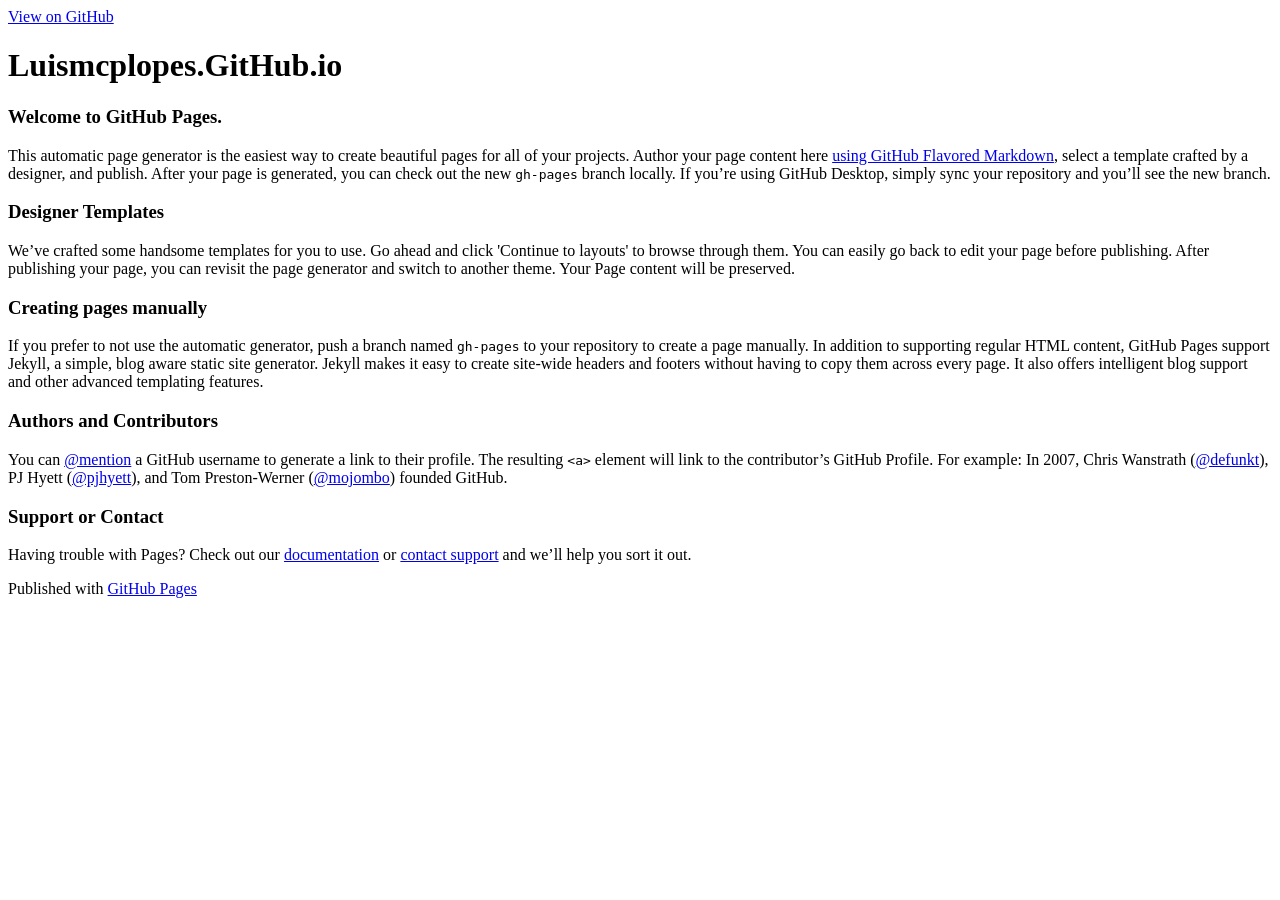
==== index2.html @ cfc8f1c7 "Edge teste go" ====
<!DOCTYPE html>
<html>

  <head>
    <meta charset='utf-8'>
    <meta http-equiv="X-UA-Compatible" content="chrome=1">
    <meta name="description" content="Luismcplopes.GitHub.io : ">

    <link rel="stylesheet" type="text/css" media="screen" href="stylesheets/stylesheet.css">

    <title>Luismcplopes.GitHub.io</title>
  </head>

  <body>

    <!-- HEADER -->
    <div id="header_wrap" class="outer">
        <header class="inner">
          <a id="forkme_banner" href="https://github.com/Luismcplopes">View on GitHub</a>

          <h1 id="project_title">Luismcplopes.GitHub.io</h1>
          <h2 id="project_tagline"></h2>

        </header>
    </div>

    <!-- MAIN CONTENT -->
    <div id="main_content_wrap" class="outer">
      <section id="main_content" class="inner">
        <h3>
<a id="welcome-to-github-pages" class="anchor" href="#welcome-to-github-pages" aria-hidden="true"><span aria-hidden="true" class="octicon octicon-link"></span></a>Welcome to GitHub Pages.</h3>

<p>This automatic page generator is the easiest way to create beautiful pages for all of your projects. Author your page content here <a href="https://guides.github.com/features/mastering-markdown/">using GitHub Flavored Markdown</a>, select a template crafted by a designer, and publish. After your page is generated, you can check out the new <code>gh-pages</code> branch locally. If you’re using GitHub Desktop, simply sync your repository and you’ll see the new branch.</p>

<h3>
<a id="designer-templates" class="anchor" href="#designer-templates" aria-hidden="true"><span aria-hidden="true" class="octicon octicon-link"></span></a>Designer Templates</h3>

<p>We’ve crafted some handsome templates for you to use. Go ahead and click 'Continue to layouts' to browse through them. You can easily go back to edit your page before publishing. After publishing your page, you can revisit the page generator and switch to another theme. Your Page content will be preserved.</p>

<h3>
<a id="creating-pages-manually" class="anchor" href="#creating-pages-manually" aria-hidden="true"><span aria-hidden="true" class="octicon octicon-link"></span></a>Creating pages manually</h3>

<p>If you prefer to not use the automatic generator, push a branch named <code>gh-pages</code> to your repository to create a page manually. In addition to supporting regular HTML content, GitHub Pages support Jekyll, a simple, blog aware static site generator. Jekyll makes it easy to create site-wide headers and footers without having to copy them across every page. It also offers intelligent blog support and other advanced templating features.</p>

<h3>
<a id="authors-and-contributors" class="anchor" href="#authors-and-contributors" aria-hidden="true"><span aria-hidden="true" class="octicon octicon-link"></span></a>Authors and Contributors</h3>

<p>You can <a href="https://help.github.com/articles/basic-writing-and-formatting-syntax/#mentioning-users-and-teams" class="user-mention">@mention</a> a GitHub username to generate a link to their profile. The resulting <code>&lt;a&gt;</code> element will link to the contributor’s GitHub Profile. For example: In 2007, Chris Wanstrath (<a href="https://github.com/defunkt" class="user-mention">@defunkt</a>), PJ Hyett (<a href="https://github.com/pjhyett" class="user-mention">@pjhyett</a>), and Tom Preston-Werner (<a href="https://github.com/mojombo" class="user-mention">@mojombo</a>) founded GitHub.</p>

<h3>
<a id="support-or-contact" class="anchor" href="#support-or-contact" aria-hidden="true"><span aria-hidden="true" class="octicon octicon-link"></span></a>Support or Contact</h3>

<p>Having trouble with Pages? Check out our <a href="https://help.github.com/pages">documentation</a> or <a href="https://github.com/contact">contact support</a> and we’ll help you sort it out.</p>
      </section>
    </div>

    <!-- FOOTER  -->
    <div id="footer_wrap" class="outer">
      <footer class="inner">
        <p>Published with <a href="https://pages.github.com">GitHub Pages</a></p>
      </footer>
    </div>

    

  </body>
</html>
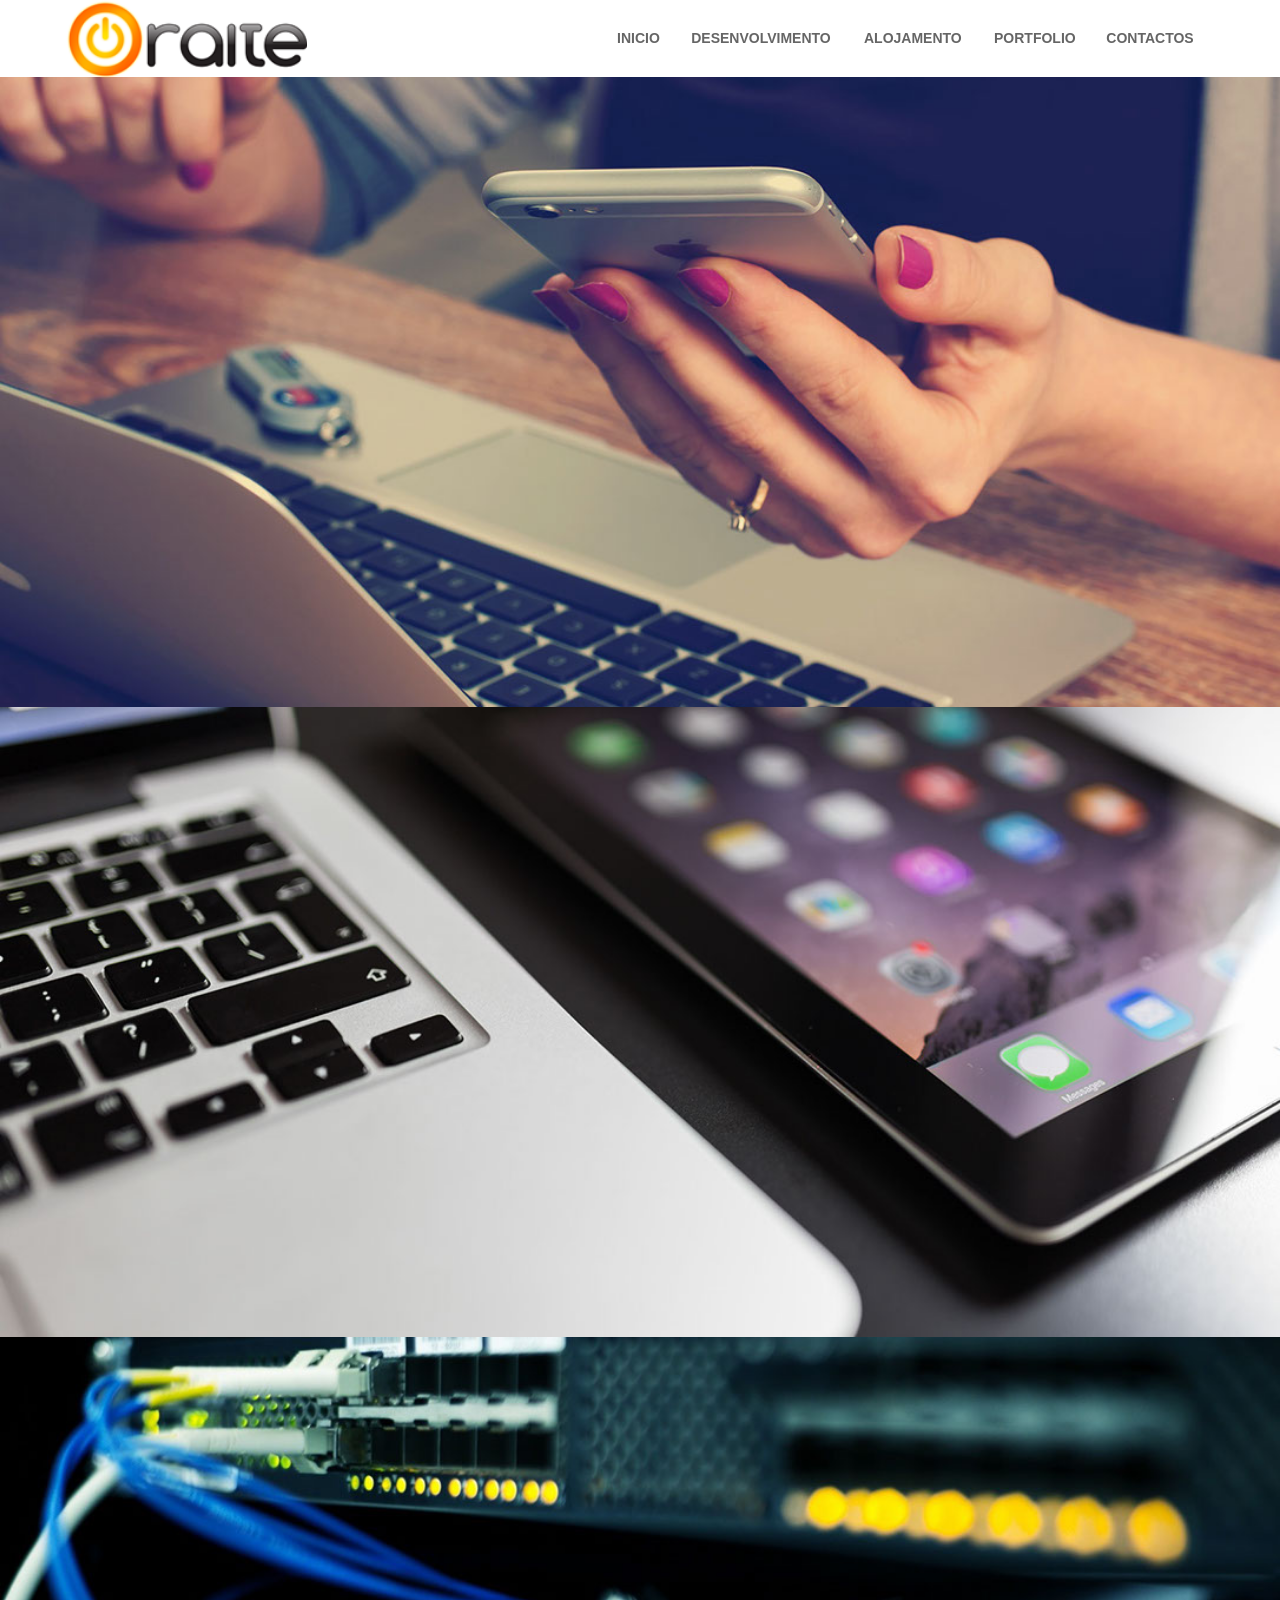
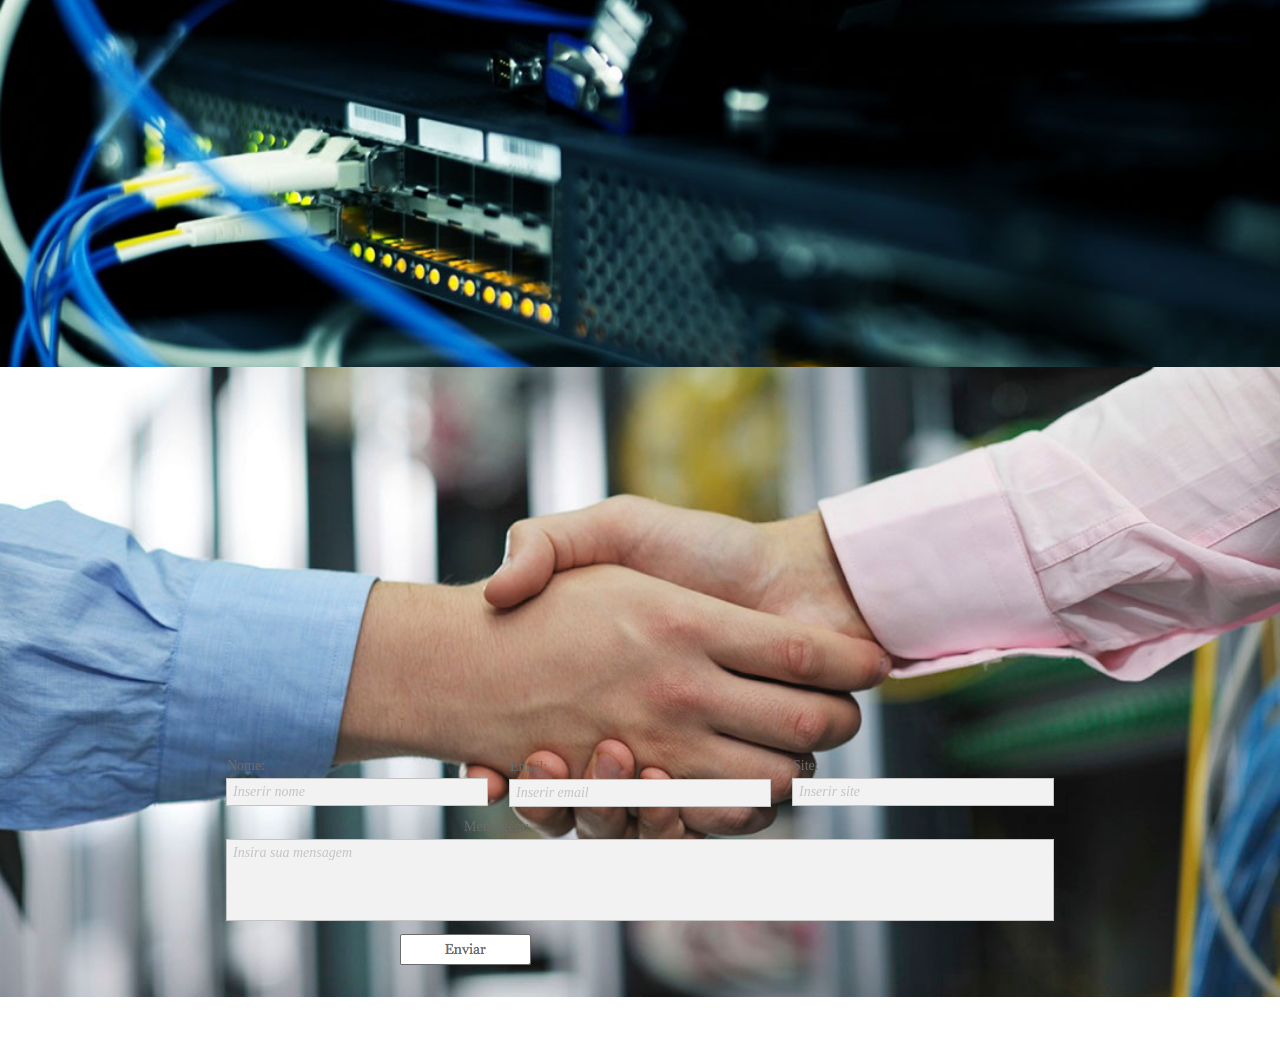
==== commit f132a190: "oraite oraite" ====
--- a/index2.html
+++ b/index2.html
@@ -1,67 +1,142 @@
 <!DOCTYPE html>
-<html>
+<html class="nojs html" lang="pt-PT">
+ <head>
 
-  <head>
-    <meta charset='utf-8'>
-    <meta http-equiv="X-UA-Compatible" content="chrome=1">
-    <meta name="description" content="Luismcplopes.GitHub.io : ">
+  <script type="text/javascript">
+   if(typeof Muse == "undefined") window.Muse = {}; window.Muse.assets = {"required":["jquery-1.8.3.min.js", "museutils.js", "jquery.musemenu.js", "jquery.musepolyfill.bgsize.js", "webpro.js", "jquery.watch.js", "index.css"], "outOfDate":[]};
+</script>
+  
+  <meta http-equiv="Content-type" content="text/html;charset=UTF-8"/>
+  <meta name="generator" content="2015.1.1.343"/>
+  <title>Início</title>
+  <meta name="viewport" content="width=device-width, initial-scale=1.0"/>
+  <!-- CSS -->
+  <link rel="stylesheet" type="text/css" href="css/site_global.css?131700929"/>
+  <link rel="stylesheet" type="text/css" href="css/master_a-mestre.css?201532891"/>
+  <link rel="stylesheet" type="text/css" href="css/index.css?245428210" id="pagesheet"/>
+  <!-- Other scripts -->
+  <script type="text/javascript">
+   document.documentElement.className = document.documentElement.className.replace(/\bnojs\b/g, 'js');
+</script>
+  <!-- JS includes -->
+  <!--[if lt IE 9]>
+  <script src="scripts/html5shiv.js?4241844378" type="text/javascript"></script>
+  <![endif]-->
+   </head>
+ <body>
 
-    <link rel="stylesheet" type="text/css" media="screen" href="stylesheets/stylesheet.css">
-
-    <title>Luismcplopes.GitHub.io</title>
-  </head>
-
-  <body>
-
-    <!-- HEADER -->
-    <div id="header_wrap" class="outer">
-        <header class="inner">
-          <a id="forkme_banner" href="https://github.com/Luismcplopes">View on GitHub</a>
-
-          <h1 id="project_title">Luismcplopes.GitHub.io</h1>
-          <h2 id="project_tagline"></h2>
-
-        </header>
+  <div class="clearfix borderbox" id="page"><!-- column -->
+   <div class="position_content" id="page_position_content">
+    <div class="clearfix colelem" id="pu263"><!-- group -->
+     <div class="browser_width" id="u263-bw">
+      <div id="u263"><!-- simple frame --></div>
+     </div>
+     <div class="clip_frame" id="u752"><!-- image -->
+      <img class="block" id="u752_img" src="images/oraite-laranja.png" alt="" data-image-width="206" data-image-height="70"/>
+     </div>
     </div>
-
-    <!-- MAIN CONTENT -->
-    <div id="main_content_wrap" class="outer">
-      <section id="main_content" class="inner">
-        <h3>
-<a id="welcome-to-github-pages" class="anchor" href="#welcome-to-github-pages" aria-hidden="true"><span aria-hidden="true" class="octicon octicon-link"></span></a>Welcome to GitHub Pages.</h3>
-
-<p>This automatic page generator is the easiest way to create beautiful pages for all of your projects. Author your page content here <a href="https://guides.github.com/features/mastering-markdown/">using GitHub Flavored Markdown</a>, select a template crafted by a designer, and publish. After your page is generated, you can check out the new <code>gh-pages</code> branch locally. If you’re using GitHub Desktop, simply sync your repository and you’ll see the new branch.</p>
-
-<h3>
-<a id="designer-templates" class="anchor" href="#designer-templates" aria-hidden="true"><span aria-hidden="true" class="octicon octicon-link"></span></a>Designer Templates</h3>
-
-<p>We’ve crafted some handsome templates for you to use. Go ahead and click 'Continue to layouts' to browse through them. You can easily go back to edit your page before publishing. After publishing your page, you can revisit the page generator and switch to another theme. Your Page content will be preserved.</p>
-
-<h3>
-<a id="creating-pages-manually" class="anchor" href="#creating-pages-manually" aria-hidden="true"><span aria-hidden="true" class="octicon octicon-link"></span></a>Creating pages manually</h3>
-
-<p>If you prefer to not use the automatic generator, push a branch named <code>gh-pages</code> to your repository to create a page manually. In addition to supporting regular HTML content, GitHub Pages support Jekyll, a simple, blog aware static site generator. Jekyll makes it easy to create site-wide headers and footers without having to copy them across every page. It also offers intelligent blog support and other advanced templating features.</p>
-
-<h3>
-<a id="authors-and-contributors" class="anchor" href="#authors-and-contributors" aria-hidden="true"><span aria-hidden="true" class="octicon octicon-link"></span></a>Authors and Contributors</h3>
-
-<p>You can <a href="https://help.github.com/articles/basic-writing-and-formatting-syntax/#mentioning-users-and-teams" class="user-mention">@mention</a> a GitHub username to generate a link to their profile. The resulting <code>&lt;a&gt;</code> element will link to the contributor’s GitHub Profile. For example: In 2007, Chris Wanstrath (<a href="https://github.com/defunkt" class="user-mention">@defunkt</a>), PJ Hyett (<a href="https://github.com/pjhyett" class="user-mention">@pjhyett</a>), and Tom Preston-Werner (<a href="https://github.com/mojombo" class="user-mention">@mojombo</a>) founded GitHub.</p>
-
-<h3>
-<a id="support-or-contact" class="anchor" href="#support-or-contact" aria-hidden="true"><span aria-hidden="true" class="octicon octicon-link"></span></a>Support or Contact</h3>
-
-<p>Having trouble with Pages? Check out our <a href="https://help.github.com/pages">documentation</a> or <a href="https://github.com/contact">contact support</a> and we’ll help you sort it out.</p>
-      </section>
+    <a class="anchor_item colelem" id="inicio"></a>
+    <nav class="MenuBar clearfix pinned-colelem" id="menuu307"><!-- horizontal box -->
+     <div class="MenuItemContainer clearfix grpelem" id="u308"><!-- vertical box -->
+      <a class="nonblock nontext MenuItem MenuItemWithSubMenu anim_swing clearfix colelem" id="u309" href="index.html#inicio"><!-- horizontal box --><div class="MenuItemLabel NoWrap clearfix grpelem" id="u311-4"><!-- content --><p>Inicio</p></div></a>
+     </div>
+     <div class="MenuItemContainer clearfix grpelem" id="u416"><!-- vertical box -->
+      <a class="nonblock nontext MenuItem MenuItemWithSubMenu anim_swing clearfix colelem" id="u419" href="index.html#dev"><!-- horizontal box --><div class="MenuItemLabel NoWrap clearfix grpelem" id="u422-4"><!-- content --><p>Desenvolvimento</p></div></a>
+     </div>
+     <div class="MenuItemContainer clearfix grpelem" id="u395"><!-- vertical box -->
+      <a class="nonblock nontext MenuItem MenuItemWithSubMenu anim_swing clearfix colelem" id="u398" href="index.html#host"><!-- horizontal box --><div class="MenuItemLabel NoWrap clearfix grpelem" id="u401-4"><!-- content --><p>Alojamento</p></div></a>
+     </div>
+     <div class="MenuItemContainer clearfix grpelem" id="u374"><!-- vertical box -->
+      <div class="MenuItem MenuItemWithSubMenu clearfix colelem" id="u377"><!-- horizontal box -->
+       <div class="MenuItemLabel NoWrap clearfix grpelem" id="u380-4"><!-- content -->
+        <p>Portfolio</p>
+       </div>
+      </div>
+     </div>
+     <div class="MenuItemContainer clearfix grpelem" id="u353"><!-- vertical box -->
+      <a class="nonblock nontext MenuItem MenuItemWithSubMenu anim_swing clearfix colelem" id="u356" href="index.html#contact"><!-- horizontal box --><div class="MenuItemLabel NoWrap clearfix grpelem" id="u359-4"><!-- content --><p>Contactos</p></div></a>
+     </div>
+    </nav>
+    <div class="museBGSize colelem" id="u740"><!-- simple frame --></div>
+    <div class="browser_width" id="u266-bw">
+     <div class="pinned-colelem" id="u266"><!-- simple frame --></div>
     </div>
-
-    <!-- FOOTER  -->
-    <div id="footer_wrap" class="outer">
-      <footer class="inner">
-        <p>Published with <a href="https://pages.github.com">GitHub Pages</a></p>
-      </footer>
+    <div class="clearfix colelem" id="pu743"><!-- group -->
+     <div class="museBGSize grpelem" id="u743"><!-- simple frame --></div>
+     <a class="anchor_item grpelem" id="dev"></a>
     </div>
-
-    
-
-  </body>
+    <div class="clearfix colelem" id="pu746"><!-- group -->
+     <div class="museBGSize grpelem" id="u746"><!-- simple frame --></div>
+     <a class="anchor_item grpelem" id="host"></a>
+    </div>
+    <div class="clearfix colelem" id="pu749"><!-- group -->
+     <div class="museBGSize grpelem" id="u749"><!-- simple frame --></div>
+     <a class="anchor_item grpelem" id="contact"></a>
+     <form class="form-grp clearfix grpelem" id="widgetu1102" method="post" enctype="multipart/form-data" action="scripts/form-u1102.php"><!-- none box -->
+      <div class="fld-grp clearfix grpelem" id="widgetu1114" data-required="true"><!-- none box -->
+       <label class="fld-label actAsDiv clearfix grpelem" id="u1117-4" for="widgetu1114_input"><!-- content --><span class="actAsPara">Nome:</span></label>
+       <span class="fld-input NoWrap actAsDiv clearfix grpelem" id="u1115-4"><!-- content --><input class="wrapped-input" type="text" spellcheck="false" id="widgetu1114_input" name="custom_U1114" tabindex="1"/><label class="wrapped-input fld-prompt" id="widgetu1114_prompt" for="widgetu1114_input"><span class="actAsPara">Inserir nome</span></label></span>
+      </div>
+      <div class="fld-grp clearfix grpelem" id="widgetu1109" data-required="true" data-type="email"><!-- none box -->
+       <label class="fld-label actAsDiv clearfix grpelem" id="u1111-4" for="widgetu1109_input"><!-- content --><span class="actAsPara">Email:</span></label>
+       <span class="fld-input NoWrap actAsDiv clearfix grpelem" id="u1110-4"><!-- content --><input class="wrapped-input" type="email" spellcheck="false" id="widgetu1109_input" name="Email" tabindex="2"/><label class="wrapped-input fld-prompt" id="widgetu1109_prompt" for="widgetu1109_input"><span class="actAsPara">Inserir email</span></label></span>
+      </div>
+      <div class="clearfix grpelem" id="u1113-4"><!-- content -->
+       <p>Enviando formulário…</p>
+      </div>
+      <div class="clearfix grpelem" id="u1103-4"><!-- content -->
+       <p>O servidor encontrou um erro.</p>
+      </div>
+      <div class="clearfix grpelem" id="u1118-4"><!-- content -->
+       <p>Formulário recebido.</p>
+      </div>
+      <input class="submit-btn NoWrap grpelem" id="u1104-17" type="submit" value="" tabindex="5"/><!-- state-based BG images -->
+      <div class="fld-grp clearfix grpelem" id="widgetu1105" data-required="false"><!-- none box -->
+       <label class="fld-label actAsDiv clearfix grpelem" id="u1106-4" for="widgetu1105_input"><!-- content --><span class="actAsPara">Mensagem:</span></label>
+       <span class="fld-textarea actAsDiv clearfix grpelem" id="u1107-4"><!-- content --><textarea class="wrapped-input" id="widgetu1105_input" name="custom_U1105" tabindex="4"></textarea><label class="wrapped-input fld-prompt" id="widgetu1105_prompt" for="widgetu1105_input"><span class="actAsPara">Insira sua mensagem</span></label></span>
+      </div>
+      <div class="fld-grp clearfix grpelem" id="widgetu1154" data-required="true"><!-- none box -->
+       <label class="fld-label actAsDiv clearfix grpelem" id="u1157-4" for="widgetu1154_input"><!-- content --><span class="actAsPara">Site:</span></label>
+       <span class="fld-input NoWrap actAsDiv clearfix grpelem" id="u1156-4"><!-- content --><input class="wrapped-input" type="url" spellcheck="false" id="widgetu1154_input" name="custom_U1154" tabindex="3"/><label class="wrapped-input fld-prompt" id="widgetu1154_prompt" for="widgetu1154_input"><span class="actAsPara">Inserir site</span></label></span>
+      </div>
+     </form>
+    </div>
+    <div class="verticalspacer"></div>
+   </div>
+  </div>
+  <div class="preload_images">
+   <img class="preload" src="images/u1104-17-r.png" alt=""/>
+   <img class="preload" src="images/u1104-17-m.png" alt=""/>
+   <img class="preload" src="images/u1104-17-fs.png" alt=""/>
+  </div>
+  <!-- JS includes -->
+  <script type="text/javascript">
+   if (document.location.protocol != 'https:') document.write('\x3Cscript src="http://musecdn.businesscatalyst.com/scripts/4.0/jquery-1.8.3.min.js" type="text/javascript">\x3C/script>');
+</script>
+  <script type="text/javascript">
+   window.jQuery || document.write('\x3Cscript src="scripts/jquery-1.8.3.min.js" type="text/javascript">\x3C/script>');
+</script>
+  <script src="scripts/museutils.js?531812214" type="text/javascript"></script>
+  <script src="scripts/whatinput.js?84559013" type="text/javascript"></script>
+  <script src="scripts/jquery.musemenu.js?3902934130" type="text/javascript"></script>
+  <script src="scripts/jquery.musepolyfill.bgsize.js?120190942" type="text/javascript"></script>
+  <script src="scripts/webpro.js?4156477058" type="text/javascript"></script>
+  <script src="scripts/jquery.watch.js?3866665977" type="text/javascript"></script>
+  <!-- Other scripts -->
+  <script type="text/javascript">
+   $(document).ready(function() { try {
+(function(){var a={},b=function(a){if(a.match(/^rgb/))return a=a.replace(/\s+/g,"").match(/([\d\,]+)/gi)[0].split(","),(parseInt(a[0])<<16)+(parseInt(a[1])<<8)+parseInt(a[2]);if(a.match(/^\#/))return parseInt(a.substr(1),16);return 0};(function(){$('link[type="text/css"]').each(function(){var b=($(this).attr("href")||"").match(/\/?css\/([\w\-]+\.css)\?(\d+)/);b&&b[1]&&b[2]&&(a[b[1]]=b[2])})})();(function(){$("body").append('<div class="version" style="display:none; width:1px; height:1px;"></div>');
+for(var c=$(".version"),d=0;d<Muse.assets.required.length;){var f=Muse.assets.required[d],g=f.match(/([\w\-\.]+)\.(\w+)$/),k=g&&g[1]?g[1]:null,g=g&&g[2]?g[2]:null;switch(g.toLowerCase()){case "css":k=k.replace(/\W/gi,"_").replace(/^([^a-z])/gi,"_$1");c.addClass(k);var g=b(c.css("color")),h=b(c.css("background-color"));g!=0||h!=0?(Muse.assets.required.splice(d,1),"undefined"!=typeof a[f]&&(g!=a[f]>>>24||h!=(a[f]&16777215))&&Muse.assets.outOfDate.push(f)):d++;c.removeClass(k);break;case "js":k.match(/^jquery-[\d\.]+/gi)&&
+typeof $!="undefined"?Muse.assets.required.splice(d,1):d++;break;default:throw Error("Unsupported file type: "+g);}}c.remove();if(Muse.assets.outOfDate.length||Muse.assets.required.length)c="Alguns arquivos no servidor podem estar ausentes ou incorretos. Limpe o cache do navegador e tente novamente. Se o problema persistir, entre em contato com o autor do site.",(d=location&&location.search&&location.search.match&&location.search.match(/muse_debug/gi))&&Muse.assets.outOfDate.length&&(c+="\nOut of date: "+Muse.assets.outOfDate.join(",")),d&&Muse.assets.required.length&&(c+="\nMissing: "+Muse.assets.required.join(",")),alert(c)})()})();+/* body */
+Muse.Utils.transformMarkupToFixBrowserProblemsPreInit();/* body */
+Muse.Utils.prepHyperlinks(true);/* body */
+Muse.Utils.fullPage('#page');/* 100% height page */
+Muse.Utils.initWidget('.MenuBar', ['#bp_infinity'], function(elem) { return $(elem).museMenu(); });/* unifiedNavBar */
+Muse.Utils.initWidget('#widgetu1102', ['#bp_infinity'], function(elem) { return new WebPro.Widget.Form(elem, {validationEvent:'submit',errorStateSensitivity:'high',fieldWrapperClass:'fld-grp',formSubmittedClass:'frm-sub-st',formErrorClass:'frm-subm-err-st',formDeliveredClass:'frm-subm-ok-st',notEmptyClass:'non-empty-st',focusClass:'focus-st',invalidClass:'fld-err-st',requiredClass:'fld-err-st',ajaxSubmit:true}); });/* #widgetu1102 */
+Muse.Utils.showWidgetsWhenReady();/* body */
+Muse.Utils.transformMarkupToFixBrowserProblems();/* body */
+} catch(e) { if (e && 'function' == typeof e.notify) e.notify(); else Muse.Assert.fail('Error calling selector function:' + e); }});
+</script>
+   </body>
 </html>
--- a/css/site_global.css
+++ b/css/site_global.css
@@ -0,0 +1,530 @@
+html
+{
+	min-height: 100%;
+	min-width: 100%;
+	-ms-text-size-adjust: none;
+}
+
+body,div,dl,dt,dd,ul,ol,li,nav,h1,h2,h3,h4,h5,h6,pre,code,form,fieldset,legend,input,button,textarea,p,blockquote,th,td,a
+{
+	margin: 0px;
+	padding: 0px;
+	border-width: 0px;
+	border-style: solid;
+	border-color: transparent;
+	-webkit-transform-origin: left top;
+	-ms-transform-origin: left top;
+	-o-transform-origin: left top;
+	transform-origin: left top;
+	background-repeat: no-repeat;
+}
+
+.transition
+{
+	-webkit-transition-property: background-image,background-position,background-color,border-color,border-radius,color,font-size,font-style,font-weight,letter-spacing,line-height,text-align,box-shadow,text-shadow,opacity;
+	transition-property: background-image,background-position,background-color,border-color,border-radius,color,font-size,font-style,font-weight,letter-spacing,line-height,text-align,box-shadow,text-shadow,opacity;
+}
+
+.transition *
+{
+	-webkit-transition: inherit;
+	transition: inherit;
+}
+
+table
+{
+	border-collapse: collapse;
+	border-spacing: 0px;
+}
+
+fieldset,img
+{
+	border: 0px;
+	border-style: solid;
+	-webkit-transform-origin: left top;
+	-ms-transform-origin: left top;
+	-o-transform-origin: left top;
+	transform-origin: left top;
+}
+
+address,caption,cite,code,dfn,em,strong,th,var,optgroup
+{
+	font-style: inherit;
+	font-weight: inherit;
+}
+
+del,ins
+{
+	text-decoration: none;
+}
+
+li
+{
+	list-style: none;
+}
+
+caption,th
+{
+	text-align: left;
+}
+
+h1,h2,h3,h4,h5,h6
+{
+	font-size: 100%;
+	font-weight: inherit;
+}
+
+input,button,textarea,select,optgroup,option
+{
+	font-family: inherit;
+	font-size: inherit;
+	font-style: inherit;
+	font-weight: inherit;
+}
+
+body
+{
+	font-family: Arial, Helvetica Neue, Helvetica, sans-serif;
+	text-align: left;
+	font-size: 14px;
+	line-height: 17px;
+	word-wrap: break-word;
+	text-rendering: optimizeLegibility;/* kerning, primarily */
+	-moz-font-feature-settings: 'liga';
+	-ms-font-feature-settings: 'liga';
+	-webkit-font-feature-settings: 'liga';
+	font-feature-settings: 'liga';
+}
+
+a:link
+{
+	color: #0000FF;
+	text-decoration: underline;
+}
+
+a:visited
+{
+	color: #800080;
+	text-decoration: underline;
+}
+
+a:hover
+{
+	color: #0000FF;
+	text-decoration: underline;
+}
+
+a:active
+{
+	color: #EE0000;
+	text-decoration: underline;
+}
+
+a.nontext /* used to override default properties of 'a' tag */
+{
+	color: black;
+	text-decoration: none;
+	font-style: normal;
+	font-weight: normal;
+}
+
+.normal_text
+{
+	color: #000000;
+	direction: ltr;
+	font-family: Arial, Helvetica Neue, Helvetica, sans-serif;
+	font-size: 14px;
+	font-style: normal;
+	font-weight: normal;
+	letter-spacing: 0px;
+	line-height: 17px;
+	text-align: left;
+	text-decoration: none;
+	text-indent: 0px;
+	text-transform: none;
+	vertical-align: 0px;
+	padding: 0px;
+}
+
+.list0 li:before
+{
+	position: absolute;
+	right: 100%;
+	letter-spacing: 0px;
+	text-decoration: none;
+	font-weight: normal;
+	font-style: normal;
+}
+
+.rtl-list li:before
+{
+	right: auto;
+	left: 100%;
+}
+
+.nls-None > li:before,.nls-None .list3 > li:before,.nls-None .list6 > li:before
+{
+	margin-right: 6px;
+	content: '•';
+}
+
+.nls-None .list1 > li:before,.nls-None .list4 > li:before,.nls-None .list7 > li:before
+{
+	margin-right: 6px;
+	content: '○';
+}
+
+.nls-None,.nls-None .list1,.nls-None .list2,.nls-None .list3,.nls-None .list4,.nls-None .list5,.nls-None .list6,.nls-None .list7,.nls-None .list8
+{
+	padding-left: 34px;
+}
+
+.nls-None.rtl-list,.nls-None .list1.rtl-list,.nls-None .list2.rtl-list,.nls-None .list3.rtl-list,.nls-None .list4.rtl-list,.nls-None .list5.rtl-list,.nls-None .list6.rtl-list,.nls-None .list7.rtl-list,.nls-None .list8.rtl-list
+{
+	padding-left: 0px;
+	padding-right: 34px;
+}
+
+.nls-None .list2 > li:before,.nls-None .list5 > li:before,.nls-None .list8 > li:before
+{
+	margin-right: 6px;
+	content: '-';
+}
+
+.nls-None.rtl-list > li:before,.nls-None .list1.rtl-list > li:before,.nls-None .list2.rtl-list > li:before,.nls-None .list3.rtl-list > li:before,.nls-None .list4.rtl-list > li:before,.nls-None .list5.rtl-list > li:before,.nls-None .list6.rtl-list > li:before,.nls-None .list7.rtl-list > li:before,.nls-None .list8.rtl-list > li:before
+{
+	margin-right: 0px;
+	margin-left: 6px;
+}
+
+.TabbedPanelsTab
+{
+	white-space: nowrap;
+}
+
+.MenuBar .MenuBarView,.MenuBar .SubMenuView /* Resets for ul and li in menus */
+{
+	display: block;
+	list-style: none;
+}
+
+.MenuBar .SubMenu
+{
+	display: none;
+	position: absolute;
+}
+
+.NoWrap
+{
+	white-space: nowrap;
+	word-wrap: normal;
+}
+
+.rootelem /* the root of the artwork tree */
+{
+	margin-left: auto;
+	margin-right: auto;
+}
+
+.colelem /* a child element of a column */
+{
+	display: inline;
+	float: left;
+	clear: both;
+}
+
+.clearfix:after /* force a container to fit around floated items */
+{
+	content: "\0020";
+	visibility: hidden;
+	display: block;
+	height: 0px;
+	clear: both;
+}
+
+*:first-child+html .clearfix /* IE7 */
+{
+	zoom: 1;
+}
+
+.clip_frame /* used to clip the contents as in the case of an image frame */
+{
+	overflow: hidden;
+}
+
+.popup_anchor /* anchors an abspos popup */
+{
+	position: relative;
+	width: 0px;
+	height: 0px;
+}
+
+.popup_element
+{
+	z-index: 100000;
+}
+
+.svg
+{
+	display: block;
+	vertical-align: top;
+}
+
+span.wrap /* used to force wrap after floated array when nested inside a paragraph */
+{
+	content: '';
+	clear: left;
+	display: block;
+}
+
+span.actAsInlineDiv /* used to simulate a DIV with inline display when already nested inside a paragraph */
+{
+	display: inline-block;
+}
+
+.position_content,.excludeFromNormalFlow /* used when child content is larger than parent */
+{
+	float: left;
+}
+
+.preload_images /* used to preload images used in non-default states */
+{
+	position: absolute;
+	overflow: hidden;
+	left: -9999px;
+	top: -9999px;
+	height: 1px;
+	width: 1px;
+}
+
+.preload /* used to specifiy the dimension of preload item */
+{
+	height: 1px;
+	width: 1px;
+}
+
+.animateStates
+{
+	-webkit-transition: 0.3s ease-in-out;
+	-moz-transition: 0.3s ease-in-out;
+	-o-transition: 0.3s ease-in-out;
+	transition: 0.3s ease-in-out;
+}
+
+[data-whatinput="mouse"] *:focus,[data-whatinput="touch"] *:focus,input:focus,textarea:focus
+{
+	outline: none;
+}
+
+textarea
+{
+	resize: none;
+	overflow: auto;
+}
+
+.fld-prompt /* form placeholders cursor behavior */
+{
+	pointer-events: none;
+}
+
+.wrapped-input /* form inputs & placeholders let div styling show thru */
+{
+	position: absolute;
+	top: 0px;
+	left: 0px;
+	background: transparent;
+	border: none;
+}
+
+.submit-btn /* form submit buttons on top of sibling elements */
+{
+	z-index: 50000;
+	cursor: pointer;
+}
+
+.anchor_item /* used to specify anchor properties */
+{
+	width: 22px;
+	height: 18px;
+}
+
+.MenuBar .SubMenuVisible,.MenuBarVertical .SubMenuVisible,.MenuBar .SubMenu .SubMenuVisible,.popup_element.Active,span.actAsPara,.actAsDiv,a.nonblock.nontext,img.block
+{
+	display: block;
+}
+
+.ose_ei
+{
+	visibility: hidden;
+	z-index: 0;
+}
+
+.widget_invisible,.js .invi,.js .mse_pre_init,.js .an_invi /* used to hide the widget before loaded */
+{
+	visibility: hidden;
+}
+
+.no_vert_scroll
+{
+	overflow-y: hidden;
+}
+
+.always_vert_scroll
+{
+	overflow-y: scroll;
+}
+
+.always_horz_scroll
+{
+	overflow-x: scroll;
+}
+
+.fullscreen
+{
+	overflow: hidden;
+	left: 0px;
+	top: 0px;
+	position: fixed;
+	height: 100%;
+	width: 100%;
+	-moz-box-sizing: border-box;
+	-webkit-box-sizing: border-box;
+	-ms-box-sizing: border-box;
+	box-sizing: border-box;
+}
+
+.fullwidth
+{
+	position: absolute;
+}
+
+.borderbox
+{
+	-moz-box-sizing: border-box;
+	-webkit-box-sizing: border-box;
+	-ms-box-sizing: border-box;
+	box-sizing: border-box;
+}
+
+.scroll_wrapper
+{
+	position: absolute;
+	overflow: auto;
+	left: 0px;
+	right: 0px;
+	top: 0px;
+	bottom: 0px;
+	padding-top: 0px;
+	padding-bottom: 0px;
+	margin-top: 0px;
+	margin-bottom: 0px;
+}
+
+.browser_width > *
+{
+	position: absolute;
+	left: 0px;
+	right: 0px;
+}
+
+.list0 li,.MenuBar .MenuItemContainer,.SlideShowContentPanel .fullscreen img
+{
+	position: relative;
+}
+
+.grpelem,.accordion_wrapper /* a child element of a group */
+{
+	display: inline;
+	float: left;
+}
+
+.fld-checkbox input[type=checkbox],.fld-radiobutton input[type=radio] /* Hide native checkbox */
+{
+	position: absolute;
+	overflow: hidden;
+	clip: rect(0px, 0px, 0px, 0px);
+	height: 1px;
+	width: 1px;
+	margin: -1px;
+	padding: 0px;
+	border: 0px;
+}
+
+.fld-checkbox input[type=checkbox] + label,.fld-radiobutton input[type=radio] + label
+{
+	display: inline-block;
+	background-repeat: no-repeat;
+	cursor: pointer;
+	float: left;
+	width: 100%;
+	height: 100%;
+}
+
+.pointer_cursor,.fld-recaptcha-mode,.fld-recaptcha-refresh,.fld-recaptcha-help
+{
+	cursor: pointer;
+}
+
+p,h1,h2,h3,h4,h5,h6,ol,ul,span.actAsPara /* disable Android font boosting */
+{
+	max-height: 1000000px;
+}
+
+.superscript
+{
+	vertical-align: super;
+	font-size: 66%;
+	line-height: 0px;
+}
+
+.subscript
+{
+	vertical-align: sub;
+	font-size: 66%;
+	line-height: 0px;
+}
+
+.horizontalSlideShow /* disable left-right panning on horizondal slide shows */
+{
+	-ms-touch-action: pan-y;
+	touch-action: pan-y;
+}
+
+.verticalSlideShow /* disable up-down panning on vertical slide shows */
+{
+	-ms-touch-action: pan-x;
+	touch-action: pan-x;
+}
+
+.colelem100,.verticalspacer /* a child element of a column that is 100% width */
+{
+	clear: both;
+}
+
+.popup_element.Inactive,.js .disn,.hidden,.breakpoint
+{
+	display: none;
+}
+
+#muse_css_mq
+{
+	position: absolute;
+	display: none;
+	background-color: #FFFFFE;
+}
+
+.fluid_height_spacer
+{
+	position: static;
+	width: 0.01px;
+	float: left;
+}
+
+@media screen and (-webkit-min-device-pixel-ratio:0)
+{
+	body
+	{
+		text-rendering: auto;
+	}
+}
+
--- a/css/master_a-mestre.css
+++ b/css/master_a-mestre.css
@@ -0,0 +1,545 @@
+#u263
+{
+	border-width: 0px;
+	border-color: transparent;
+	background-color: #FFFFFF;
+}
+
+#menuu307
+{
+	border-width: 0px;
+	border-color: transparent;
+	background-color: #FFFFFF;
+	opacity: 0.75;
+	-ms-filter: "progid:DXImageTransform.Microsoft.Alpha(Opacity=75)";
+	filter: alpha(opacity=75);
+}
+
+#u309
+{
+	border-width: 0px;
+	border-color: transparent;
+	background-color: transparent;
+}
+
+#u309:hover
+{
+	border-width: 0px;
+	border-color: transparent;
+}
+
+#u311-4
+{
+	border-width: 0px;
+	border-color: transparent;
+	background-color: transparent;
+	opacity: 0.8;
+	-ms-filter: "progid:DXImageTransform.Microsoft.Alpha(Opacity=80)";
+	filter: alpha(opacity=80);
+	text-transform: uppercase;
+	line-height: 14px;
+	text-align: center;
+	color: #000000;
+	font-family: Geneva, Verdana, Lucida Sans, Lucida Sans Unicode, sans-serif;
+	font-weight: bold;
+}
+
+#u309:hover #u311-4
+{
+	opacity: 1;
+	-ms-filter: "progid:DXImageTransform.Microsoft.Alpha(Opacity=100)";
+	filter: alpha(opacity=100);
+}
+
+#u309:active #u311-4
+{
+	opacity: 1;
+	-ms-filter: "progid:DXImageTransform.Microsoft.Alpha(Opacity=100)";
+	filter: alpha(opacity=100);
+}
+
+#u309:hover #u311-4::before
+{
+	content: "";
+	position: absolute;
+	pointer-events: none;
+	z-index: -1;
+	top: 0px;
+	left: 0px;
+	bottom: 0px;
+	right: 0px;
+	box-shadow: none;
+}
+
+#u309:active #u311-4::before
+{
+	content: "";
+	position: absolute;
+	pointer-events: none;
+	z-index: -1;
+	top: 0px;
+	left: 0px;
+	bottom: 0px;
+	right: 0px;
+	box-shadow: none;
+}
+
+#u309.MuseMenuActive #u311-4
+{
+	opacity: 1;
+	-ms-filter: "progid:DXImageTransform.Microsoft.Alpha(Opacity=100)";
+	filter: alpha(opacity=100);
+}
+
+#u309.MuseMenuActive #u311-4::before
+{
+	content: "";
+	position: absolute;
+	pointer-events: none;
+	z-index: -1;
+	top: 0px;
+	left: 0px;
+	bottom: 0px;
+	right: 0px;
+	box-shadow: none;
+}
+
+#u309:hover #u311-4 p
+{
+	font-size: 16px;
+}
+
+#u309:active #u311-4 p
+{
+	color: #FFDA00;
+	visibility: inherit;
+	font-size: 16px;
+}
+
+#u419
+{
+	border-width: 0px;
+	border-color: transparent;
+	background-color: transparent;
+}
+
+#u419:hover
+{
+	border-width: 0px;
+	border-color: transparent;
+}
+
+#u422-4
+{
+	border-width: 0px;
+	border-color: transparent;
+	background-color: transparent;
+	opacity: 0.8;
+	-ms-filter: "progid:DXImageTransform.Microsoft.Alpha(Opacity=80)";
+	filter: alpha(opacity=80);
+	text-transform: uppercase;
+	line-height: 14px;
+	text-align: center;
+	color: #000000;
+	font-family: Geneva, Verdana, Lucida Sans, Lucida Sans Unicode, sans-serif;
+	font-weight: bold;
+}
+
+#u419:hover #u422-4
+{
+	opacity: 1;
+	-ms-filter: "progid:DXImageTransform.Microsoft.Alpha(Opacity=100)";
+	filter: alpha(opacity=100);
+}
+
+#u419:hover #u422-4::before
+{
+	content: "";
+	position: absolute;
+	pointer-events: none;
+	z-index: -1;
+	top: 0px;
+	left: 0px;
+	bottom: 0px;
+	right: 0px;
+	box-shadow: none;
+}
+
+#u419:active #u422-4
+{
+	opacity: 1;
+	-ms-filter: "progid:DXImageTransform.Microsoft.Alpha(Opacity=100)";
+	filter: alpha(opacity=100);
+}
+
+#u419.MuseMenuActive #u422-4
+{
+	opacity: 1;
+	-ms-filter: "progid:DXImageTransform.Microsoft.Alpha(Opacity=100)";
+	filter: alpha(opacity=100);
+}
+
+#u419:active #u422-4::before
+{
+	content: "";
+	position: absolute;
+	pointer-events: none;
+	z-index: -1;
+	top: 0px;
+	left: 0px;
+	bottom: 0px;
+	right: 0px;
+	box-shadow: none;
+}
+
+#u419.MuseMenuActive #u422-4::before
+{
+	content: "";
+	position: absolute;
+	pointer-events: none;
+	z-index: -1;
+	top: 0px;
+	left: 0px;
+	bottom: 0px;
+	right: 0px;
+	box-shadow: none;
+}
+
+#u419:hover #u422-4 p
+{
+	font-size: 16px;
+}
+
+#u419:active #u422-4 p
+{
+	color: #FFDA00;
+	visibility: inherit;
+	font-size: 16px;
+}
+
+#u398
+{
+	border-width: 0px;
+	border-color: transparent;
+	background-color: transparent;
+}
+
+#u398:hover
+{
+	border-width: 0px;
+	border-color: transparent;
+}
+
+#u401-4
+{
+	border-width: 0px;
+	border-color: transparent;
+	background-color: transparent;
+	opacity: 0.8;
+	-ms-filter: "progid:DXImageTransform.Microsoft.Alpha(Opacity=80)";
+	filter: alpha(opacity=80);
+	text-transform: uppercase;
+	line-height: 14px;
+	text-align: center;
+	color: #000000;
+	font-family: Geneva, Verdana, Lucida Sans, Lucida Sans Unicode, sans-serif;
+	font-weight: bold;
+}
+
+#u398:hover #u401-4
+{
+	opacity: 1;
+	-ms-filter: "progid:DXImageTransform.Microsoft.Alpha(Opacity=100)";
+	filter: alpha(opacity=100);
+}
+
+#u398:hover #u401-4::before
+{
+	content: "";
+	position: absolute;
+	pointer-events: none;
+	z-index: -1;
+	top: 0px;
+	left: 0px;
+	bottom: 0px;
+	right: 0px;
+	box-shadow: none;
+}
+
+#u398:active #u401-4
+{
+	opacity: 1;
+	-ms-filter: "progid:DXImageTransform.Microsoft.Alpha(Opacity=100)";
+	filter: alpha(opacity=100);
+}
+
+#u398.MuseMenuActive #u401-4
+{
+	opacity: 1;
+	-ms-filter: "progid:DXImageTransform.Microsoft.Alpha(Opacity=100)";
+	filter: alpha(opacity=100);
+}
+
+#u398:active #u401-4::before
+{
+	content: "";
+	position: absolute;
+	pointer-events: none;
+	z-index: -1;
+	top: 0px;
+	left: 0px;
+	bottom: 0px;
+	right: 0px;
+	box-shadow: none;
+}
+
+#u398.MuseMenuActive #u401-4::before
+{
+	content: "";
+	position: absolute;
+	pointer-events: none;
+	z-index: -1;
+	top: 0px;
+	left: 0px;
+	bottom: 0px;
+	right: 0px;
+	box-shadow: none;
+}
+
+#u398:hover #u401-4 p
+{
+	font-size: 16px;
+}
+
+#u398:active #u401-4 p
+{
+	color: #FFDA00;
+	visibility: inherit;
+	font-size: 16px;
+}
+
+#u377
+{
+	border-width: 0px;
+	border-color: transparent;
+	background-color: transparent;
+}
+
+#u377:hover
+{
+	border-width: 0px;
+	border-color: transparent;
+}
+
+#u380-4
+{
+	border-width: 0px;
+	border-color: transparent;
+	background-color: transparent;
+	opacity: 0.8;
+	-ms-filter: "progid:DXImageTransform.Microsoft.Alpha(Opacity=80)";
+	filter: alpha(opacity=80);
+	text-transform: uppercase;
+	line-height: 14px;
+	text-align: center;
+	color: #000000;
+	font-family: Geneva, Verdana, Lucida Sans, Lucida Sans Unicode, sans-serif;
+	font-weight: bold;
+}
+
+#u377:hover #u380-4
+{
+	opacity: 1;
+	-ms-filter: "progid:DXImageTransform.Microsoft.Alpha(Opacity=100)";
+	filter: alpha(opacity=100);
+}
+
+#u377:hover #u380-4::before
+{
+	content: "";
+	position: absolute;
+	pointer-events: none;
+	z-index: -1;
+	top: 0px;
+	left: 0px;
+	bottom: 0px;
+	right: 0px;
+	box-shadow: none;
+}
+
+#u377:active #u380-4
+{
+	opacity: 1;
+	-ms-filter: "progid:DXImageTransform.Microsoft.Alpha(Opacity=100)";
+	filter: alpha(opacity=100);
+}
+
+#u377.MuseMenuActive #u380-4
+{
+	opacity: 1;
+	-ms-filter: "progid:DXImageTransform.Microsoft.Alpha(Opacity=100)";
+	filter: alpha(opacity=100);
+}
+
+#u377:active #u380-4::before
+{
+	content: "";
+	position: absolute;
+	pointer-events: none;
+	z-index: -1;
+	top: 0px;
+	left: 0px;
+	bottom: 0px;
+	right: 0px;
+	box-shadow: none;
+}
+
+#u377.MuseMenuActive #u380-4::before
+{
+	content: "";
+	position: absolute;
+	pointer-events: none;
+	z-index: -1;
+	top: 0px;
+	left: 0px;
+	bottom: 0px;
+	right: 0px;
+	box-shadow: none;
+}
+
+#u377:hover #u380-4 p
+{
+	font-size: 16px;
+}
+
+#u377:active #u380-4 p
+{
+	color: #FFDA00;
+	visibility: inherit;
+	font-size: 16px;
+}
+
+#u752,#u308,#u416,#u395,#u374,#u353
+{
+	background-color: transparent;
+}
+
+#u356
+{
+	border-width: 0px;
+	border-color: transparent;
+	background-color: transparent;
+}
+
+#u356:hover
+{
+	border-width: 0px;
+	border-color: transparent;
+}
+
+#u359-4
+{
+	border-width: 0px;
+	border-color: transparent;
+	background-color: transparent;
+	opacity: 0.8;
+	-ms-filter: "progid:DXImageTransform.Microsoft.Alpha(Opacity=80)";
+	filter: alpha(opacity=80);
+	text-transform: uppercase;
+	line-height: 14px;
+	text-align: center;
+	color: #000000;
+	font-family: Geneva, Verdana, Lucida Sans, Lucida Sans Unicode, sans-serif;
+	font-weight: bold;
+}
+
+#u356:hover #u359-4
+{
+	opacity: 1;
+	-ms-filter: "progid:DXImageTransform.Microsoft.Alpha(Opacity=100)";
+	filter: alpha(opacity=100);
+}
+
+#u356:active #u359-4
+{
+	opacity: 1;
+	-ms-filter: "progid:DXImageTransform.Microsoft.Alpha(Opacity=100)";
+	filter: alpha(opacity=100);
+}
+
+#u356:hover #u359-4::before
+{
+	content: "";
+	position: absolute;
+	pointer-events: none;
+	z-index: -1;
+	top: 0px;
+	left: 0px;
+	bottom: 0px;
+	right: 0px;
+	box-shadow: none;
+}
+
+#u356.MuseMenuActive #u359-4
+{
+	opacity: 1;
+	-ms-filter: "progid:DXImageTransform.Microsoft.Alpha(Opacity=100)";
+	filter: alpha(opacity=100);
+}
+
+#u356:active #u359-4::before
+{
+	content: "";
+	position: absolute;
+	pointer-events: none;
+	z-index: -1;
+	top: 0px;
+	left: 0px;
+	bottom: 0px;
+	right: 0px;
+	box-shadow: none;
+}
+
+#u356.MuseMenuActive #u359-4::before
+{
+	content: "";
+	position: absolute;
+	pointer-events: none;
+	z-index: -1;
+	top: 0px;
+	left: 0px;
+	bottom: 0px;
+	right: 0px;
+	box-shadow: none;
+}
+
+#u356:hover #u359-4 p
+{
+	font-size: 16px;
+}
+
+#u356:active #u359-4 p
+{
+	color: #FFDA00;
+	visibility: inherit;
+	font-size: 16px;
+}
+
+#u309.MuseMenuActive #u311-4 p,#u419.MuseMenuActive #u422-4 p,#u398.MuseMenuActive #u401-4 p,#u377.MuseMenuActive #u380-4 p,#u356.MuseMenuActive #u359-4 p
+{
+	color: #FF6D00;
+	visibility: inherit;
+	font-size: 14px;
+}
+
+.MenuItem /* unifiedNavBar */
+{
+	cursor: pointer;
+}
+
+#u266
+{
+	background-color: #000000;
+}
+
+
--- a/css/index.css
+++ b/css/index.css
@@ -0,0 +1,1128 @@
+.version.index /* version checker */
+{
+	color: #00000E;
+	background-color: #A0EFF2;
+}
+
+#page
+{
+	z-index: 1;
+	min-height: 599px;
+	background-image: none;
+	border-width: 0px;
+	border-color: #000000;
+	background-color: transparent;
+	opacity: 1;
+	-ms-filter: "progid:DXImageTransform.Microsoft.Alpha(Opacity=100)";
+	filter: alpha(opacity=100);
+	width: 100%;
+	margin-left: auto;
+	margin-right: auto;
+}
+
+#page_position_content
+{
+	margin-top: -2px;
+	padding-bottom: 41px;
+	width: 100%;
+}
+
+#pu263
+{
+	padding-bottom: 79px;
+	width: 100%;
+}
+
+#u263
+{
+	z-index: 7;
+	height: 76px;
+	position: fixed;
+	top: 1px;
+}
+
+#u263-bw
+{
+	z-index: 7;
+}
+
+#u752
+{
+	z-index: 39;
+	position: fixed;
+	top: -2px;
+	left: 64px;
+	width: 18.97%;
+}
+
+#inicio
+{
+	margin-left: 64px;
+	top: -72px;
+	margin-bottom: -18px;
+	position: relative;
+}
+
+#menuu307
+{
+	z-index: 8;
+	width: 609px;
+	position: fixed;
+	top: 21px;
+	right: 70px;
+}
+
+#u308
+{
+	width: 73px;
+	min-height: 34px;
+	position: relative;
+	margin-right: -10000px;
+}
+
+#u309
+{
+	width: 73px;
+	padding-bottom: 20px;
+	position: relative;
+}
+
+#u309:hover
+{
+	width: 73px;
+	min-height: 0px;
+	margin: 0px;
+}
+
+#u309.MuseMenuActive
+{
+	width: 73px;
+	min-height: 0px;
+	margin: 0px;
+}
+
+#u311-4
+{
+	width: 41px;
+	min-height: 14px;
+	position: relative;
+	margin-right: -10000px;
+	top: 10px;
+	left: 16px;
+}
+
+#u309:hover #u311-4
+{
+	padding-top: 0px;
+	padding-bottom: 0px;
+	min-height: 14px;
+	width: 41px;
+	margin: 0px -10000px 0px 0px;
+}
+
+#u309:active #u311-4
+{
+	padding-top: 0px;
+	padding-bottom: 0px;
+	min-height: 14px;
+	width: 41px;
+	margin: 0px -10000px 0px 0px;
+}
+
+#u309.MuseMenuActive #u311-4
+{
+	padding-top: 0px;
+	padding-bottom: 0px;
+	min-height: 14px;
+	width: 41px;
+	margin: 0px -10000px 0px 0px;
+}
+
+#u416
+{
+	width: 171px;
+	min-height: 34px;
+	position: relative;
+	margin-right: -10000px;
+	left: 75px;
+}
+
+#u419
+{
+	width: 171px;
+	padding-bottom: 20px;
+	position: relative;
+}
+
+#u419:hover
+{
+	width: 171px;
+	min-height: 0px;
+	margin: 0px;
+}
+
+#u419.MuseMenuActive
+{
+	width: 171px;
+	min-height: 0px;
+	margin: 0px;
+}
+
+#u422-4
+{
+	width: 140px;
+	min-height: 14px;
+	position: relative;
+	margin-right: -10000px;
+	top: 10px;
+	left: 15px;
+}
+
+#u419:hover #u422-4
+{
+	padding-top: 0px;
+	padding-bottom: 0px;
+	min-height: 14px;
+	width: 140px;
+	margin: 0px -10000px 0px 0px;
+}
+
+#u419:active #u422-4
+{
+	padding-top: 0px;
+	padding-bottom: 0px;
+	min-height: 14px;
+	width: 140px;
+	margin: 0px -10000px 0px 0px;
+}
+
+#u419.MuseMenuActive #u422-4
+{
+	padding-top: 0px;
+	padding-bottom: 0px;
+	min-height: 14px;
+	width: 140px;
+	margin: 0px -10000px 0px 0px;
+}
+
+#u395
+{
+	width: 128px;
+	min-height: 34px;
+	position: relative;
+	margin-right: -10000px;
+	left: 248px;
+}
+
+#u398
+{
+	width: 128px;
+	padding-bottom: 20px;
+	position: relative;
+}
+
+#u398:hover
+{
+	width: 128px;
+	min-height: 0px;
+	margin: 0px;
+}
+
+#u398.MuseMenuActive
+{
+	width: 128px;
+	min-height: 0px;
+	margin: 0px;
+}
+
+#u401-4
+{
+	width: 97px;
+	min-height: 14px;
+	position: relative;
+	margin-right: -10000px;
+	top: 10px;
+	left: 15px;
+}
+
+#u398:hover #u401-4
+{
+	padding-top: 0px;
+	padding-bottom: 0px;
+	min-height: 14px;
+	width: 97px;
+	margin: 0px -10000px 0px 0px;
+}
+
+#u398:active #u401-4
+{
+	padding-top: 0px;
+	padding-bottom: 0px;
+	min-height: 14px;
+	width: 97px;
+	margin: 0px -10000px 0px 0px;
+}
+
+#u398.MuseMenuActive #u401-4
+{
+	padding-top: 0px;
+	padding-bottom: 0px;
+	min-height: 14px;
+	width: 97px;
+	margin: 0px -10000px 0px 0px;
+}
+
+#u374
+{
+	width: 110px;
+	min-height: 34px;
+	position: relative;
+	margin-right: -10000px;
+	left: 378px;
+}
+
+#u377
+{
+	width: 110px;
+	padding-bottom: 20px;
+	position: relative;
+}
+
+#u377:hover
+{
+	width: 110px;
+	min-height: 0px;
+	margin: 0px;
+}
+
+#u377.MuseMenuActive
+{
+	width: 110px;
+	min-height: 0px;
+	margin: 0px;
+}
+
+#u380-4
+{
+	width: 79px;
+	min-height: 14px;
+	position: relative;
+	margin-right: -10000px;
+	top: 10px;
+	left: 15px;
+}
+
+#u377:hover #u380-4
+{
+	padding-top: 0px;
+	padding-bottom: 0px;
+	min-height: 14px;
+	width: 79px;
+	margin: 0px -10000px 0px 0px;
+}
+
+#u377:active #u380-4
+{
+	padding-top: 0px;
+	padding-bottom: 0px;
+	min-height: 14px;
+	width: 79px;
+	margin: 0px -10000px 0px 0px;
+}
+
+#u377.MuseMenuActive #u380-4
+{
+	padding-top: 0px;
+	padding-bottom: 0px;
+	min-height: 14px;
+	width: 79px;
+	margin: 0px -10000px 0px 0px;
+}
+
+#u353
+{
+	width: 119px;
+	min-height: 34px;
+	position: relative;
+	margin-right: -10000px;
+	left: 490px;
+}
+
+#u356
+{
+	width: 119px;
+	padding-bottom: 20px;
+	position: relative;
+}
+
+#u356:hover
+{
+	width: 119px;
+	min-height: 0px;
+	margin: 0px;
+}
+
+#u356.MuseMenuActive
+{
+	width: 119px;
+	min-height: 0px;
+	margin: 0px;
+}
+
+#u359-4
+{
+	width: 88px;
+	min-height: 14px;
+	position: relative;
+	margin-right: -10000px;
+	top: 10px;
+	left: 15px;
+}
+
+#u356:hover #u359-4
+{
+	padding-top: 0px;
+	padding-bottom: 0px;
+	min-height: 14px;
+	width: 88px;
+	margin: 0px -10000px 0px 0px;
+}
+
+#u356:active #u359-4
+{
+	padding-top: 0px;
+	padding-bottom: 0px;
+	min-height: 14px;
+	width: 88px;
+	margin: 0px -10000px 0px 0px;
+}
+
+#u356.MuseMenuActive #u359-4
+{
+	padding-top: 0px;
+	padding-bottom: 0px;
+	min-height: 14px;
+	width: 88px;
+	margin: 0px -10000px 0px 0px;
+}
+
+#u740
+{
+	z-index: 3;
+	height: 630px;
+	position: relative;
+	width: 100%;
+	background: #ECECEC url("../images/pexels-photo-29781.jpg") no-repeat center center;
+	background-size: cover;
+}
+
+#u266
+{
+	z-index: 2;
+	height: 40px;
+	position: fixed;
+	bottom: 0px;
+}
+
+#u266-bw
+{
+	z-index: 2;
+}
+
+#u743
+{
+	z-index: 4;
+	height: 630px;
+	position: relative;
+	margin-right: -10000px;
+	width: 100%;
+	background: #ECECEC url("../images/pexels-photo.jpg") no-repeat center center;
+	background-size: cover;
+}
+
+#u746
+{
+	z-index: 5;
+	height: 630px;
+	position: relative;
+	margin-right: -10000px;
+	width: 100%;
+	background: #ECECEC url("../images/glpi_16.jpg") no-repeat left top;
+	background-size: cover;
+}
+
+#dev,#host
+{
+	position: relative;
+	width: 22px;
+	margin-right: -10000px;
+	left: 64px;
+}
+
+#u749
+{
+	z-index: 6;
+	height: 630px;
+	position: relative;
+	margin-right: -10000px;
+	width: 100%;
+	background: #ECECEC url("../images/thank%20you.jpg") no-repeat center bottom;
+	background-size: cover;
+}
+
+#contact
+{
+	position: relative;
+	width: 22px;
+	margin-right: -10000px;
+	margin-top: 199px;
+	left: 64px;
+}
+
+#widgetu1102
+{
+	z-index: 45;
+	width: 0.01px;
+	height: 206px;
+	position: relative;
+	margin-right: -10000px;
+	margin-top: 392px;
+	margin-left: 50%;
+	left: -413px;
+}
+
+#widgetu1114
+{
+	z-index: 46;
+	width: 262px;
+	height: 47px;
+	border-width: 0px;
+	border-color: transparent;
+	background-color: transparent;
+	position: relative;
+	margin-right: -10000px;
+	left: -1px;
+}
+
+#u1117-4
+{
+	z-index: 47;
+	width: 200px;
+	min-height: 20px;
+	border-width: 0px;
+	border-color: transparent;
+	background-color: transparent;
+	line-height: 14px;
+	text-align: left;
+	color: #6B6B6B;
+	font-family: Georgia, Palatino, Palatino Linotype, Times, Times New Roman, serif;
+	position: relative;
+	margin-right: -10000px;
+	left: 1px;
+}
+
+#u1115-4
+{
+	z-index: 51;
+	width: 248px;
+	min-height: 14px;
+	border-style: solid;
+	border-width: 1px;
+	border-color: #C4C4C4;
+	background-color: #F2F2F2;
+	padding: 6px;
+	line-height: 14px;
+	color: #C4C4C4;
+	font-family: Georgia, Palatino, Palatino Linotype, Times, Times New Roman, serif;
+	font-style: italic;
+	position: relative;
+	margin-right: -10000px;
+	margin-top: 19px;
+}
+
+#muse_css_mq,#widgetu1114.non-empty-st #u1115-4
+{
+	background-color: #FFFFFF;
+}
+
+#widgetu1114:hover #u1115-4
+{
+	border-color: #6B6B6B;
+	background-color: #FFFFFF;
+	padding-top: 6px;
+	padding-bottom: 6px;
+	min-height: 14px;
+	width: 248px;
+	margin: 19px -10000px 0px 0px;
+}
+
+#widgetu1114.focus-st #u1115-4
+{
+	border-color: #6B6B6B;
+	background-color: #FFFFFF;
+	padding-top: 6px;
+	padding-bottom: 6px;
+	min-height: 14px;
+	width: 248px;
+	margin: 19px -10000px 0px 0px;
+}
+
+#widgetu1114.non-empty-st #u1115-4 *
+{
+	color: #4F4F4F;
+	font-style: normal;
+}
+
+#widgetu1114:hover #u1115-4 *
+{
+	color: #4F4F4F;
+	font-style: normal;
+}
+
+#widgetu1114.focus-st #u1115-4 *
+{
+	color: #4F4F4F;
+	font-style: normal;
+}
+
+#widgetu1109
+{
+	z-index: 55;
+	width: 262px;
+	height: 47px;
+	border-width: 0px;
+	border-color: transparent;
+	background-color: transparent;
+	position: relative;
+	margin-right: -10000px;
+	margin-top: 1px;
+	left: 282px;
+}
+
+#widgetu1109.fld-err-st
+{
+	background-color: transparent;
+	border-radius: 0px;
+	width: 262px;
+	height: 47px;
+	min-height: 0px;
+	margin: 1px -10000px 0px 0px;
+}
+
+#u1111-4
+{
+	z-index: 56;
+	width: 200px;
+	min-height: 20px;
+	border-width: 0px;
+	border-color: transparent;
+	background-color: transparent;
+	line-height: 14px;
+	text-align: left;
+	color: #6B6B6B;
+	font-family: Georgia, Palatino, Palatino Linotype, Times, Times New Roman, serif;
+	position: relative;
+	margin-right: -10000px;
+	left: 1px;
+}
+
+#u1110-4
+{
+	z-index: 60;
+	width: 248px;
+	min-height: 14px;
+	border-style: solid;
+	border-width: 1px;
+	border-color: #C4C4C4;
+	background-color: #F2F2F2;
+	padding: 6px;
+	line-height: 14px;
+	color: #C4C4C4;
+	font-family: Georgia, Palatino, Palatino Linotype, Times, Times New Roman, serif;
+	font-style: italic;
+	position: relative;
+	margin-right: -10000px;
+	margin-top: 19px;
+}
+
+#widgetu1109.non-empty-st #u1110-4
+{
+	background-color: #FFFFFF;
+}
+
+#widgetu1109:hover #u1110-4
+{
+	border-color: #6B6B6B;
+	background-color: #FFFFFF;
+	padding-top: 6px;
+	padding-bottom: 6px;
+	min-height: 14px;
+	width: 248px;
+	margin: 19px -10000px 0px 0px;
+}
+
+#widgetu1109.focus-st #u1110-4
+{
+	border-color: #6B6B6B;
+	background-color: #FFFFFF;
+	padding-top: 6px;
+	padding-bottom: 6px;
+	min-height: 14px;
+	width: 248px;
+	margin: 19px -10000px 0px 0px;
+}
+
+#widgetu1109.non-empty-st #u1110-4 *
+{
+	color: #4F4F4F;
+	font-style: normal;
+}
+
+#widgetu1109:hover #u1110-4 *
+{
+	color: #4F4F4F;
+	font-style: normal;
+}
+
+#widgetu1109.focus-st #u1110-4 *
+{
+	color: #4F4F4F;
+	font-style: normal;
+}
+
+#u1113-4
+{
+	z-index: 64;
+	width: 200px;
+	min-height: 21px;
+	background-color: transparent;
+	opacity: 0;
+	-ms-filter: "progid:DXImageTransform.Microsoft.Alpha(Opacity=0)";
+	filter: alpha(opacity=0);
+	padding-top: 4px;
+	font-size: 12px;
+	line-height: 14px;
+	font-family: Palatino, Palatino Linotype, Georgia, Times, Times New Roman, serif;
+	position: relative;
+	margin-right: -10000px;
+	margin-top: 178px;
+	left: 366px;
+}
+
+#widgetu1102.frm-sub-st #u1113-4 p
+{
+	color: #999999;
+	font-size: 14px;
+	line-height: 1;
+	font-family: Georgia, Palatino, Palatino Linotype, Times, Times New Roman, serif;
+	font-style: italic;
+}
+
+#u1103-4
+{
+	z-index: 68;
+	width: 200px;
+	min-height: 21px;
+	background-color: transparent;
+	opacity: 0;
+	-ms-filter: "progid:DXImageTransform.Microsoft.Alpha(Opacity=0)";
+	filter: alpha(opacity=0);
+	padding-top: 4px;
+	line-height: 14px;
+	color: #FF0000;
+	font-size: 12px;
+	font-family: Palatino, Palatino Linotype, Georgia, Times, Times New Roman, serif;
+	position: relative;
+	margin-right: -10000px;
+	margin-top: 181px;
+	left: 377px;
+}
+
+#widgetu1102.frm-subm-err-st #u1103-4 p
+{
+	color: #D7244C;
+	font-size: 14px;
+	line-height: 1;
+	font-family: Georgia, Palatino, Palatino Linotype, Times, Times New Roman, serif;
+	font-style: italic;
+}
+
+#u1118-4
+{
+	z-index: 72;
+	width: 200px;
+	min-height: 21px;
+	background-color: transparent;
+	opacity: 0;
+	-ms-filter: "progid:DXImageTransform.Microsoft.Alpha(Opacity=0)";
+	filter: alpha(opacity=0);
+	padding-top: 4px;
+	line-height: 12px;
+	color: #00FF00;
+	font-size: 12px;
+	font-family: Palatino, Palatino Linotype, Georgia, Times, Times New Roman, serif;
+	position: relative;
+	margin-right: -10000px;
+	margin-top: 178px;
+	left: 377px;
+}
+
+#widgetu1102.frm-sub-st #u1113-4,#widgetu1102.frm-subm-err-st #u1103-4,#widgetu1102.frm-subm-ok-st #u1118-4
+{
+	opacity: 1;
+	-ms-filter: "progid:DXImageTransform.Microsoft.Alpha(Opacity=100)";
+	filter: alpha(opacity=100);
+	min-height: 25px;
+}
+
+#widgetu1102.frm-subm-ok-st #u1118-4 p
+{
+	color: #999999;
+	font-size: 14px;
+	font-family: Georgia, Palatino, Palatino Linotype, Times, Times New Roman, serif;
+	font-style: italic;
+}
+
+#u1104-17
+{
+	z-index: 76;
+	min-height: 31px;
+	width: 131px;
+	position: relative;
+	margin-right: -10000px;
+	margin-top: 175px;
+	left: 173px;
+	background: transparent url("../images/u1104-17.png") no-repeat 0px 0px;
+}
+
+#u1104-17:hover
+{
+	background: transparent url("../images/u1104-17-r.png") no-repeat 0px 0px;
+}
+
+#u1104-17:active
+{
+	background: transparent url("../images/u1104-17-m.png") no-repeat 0px 0px;
+}
+
+#widgetu1102.frm-sub-st #u1104-17
+{
+	background: transparent url("../images/u1104-17-fs.png") no-repeat 0px 0px;
+}
+
+#widgetu1105
+{
+	z-index: 93;
+	width: 828px;
+	height: 101px;
+	border-width: 0px;
+	border-color: transparent;
+	background-color: transparent;
+	position: relative;
+	margin-right: -10000px;
+	margin-top: 61px;
+	left: -1px;
+}
+
+#widgetu1105.fld-err-st
+{
+	background-color: transparent;
+	border-radius: 0px;
+	width: 828px;
+	height: 101px;
+	min-height: 0px;
+	margin: 61px -10000px 0px 0px;
+}
+
+#u1106-4
+{
+	z-index: 94;
+	width: 200px;
+	min-height: 20px;
+	border-width: 0px;
+	border-color: transparent;
+	background-color: transparent;
+	line-height: 14px;
+	text-align: left;
+	color: #6B6B6B;
+	font-family: Georgia, Palatino, Palatino Linotype, Times, Times New Roman, serif;
+	position: relative;
+	margin-right: -10000px;
+	left: 238px;
+}
+
+#widgetu1114.fld-err-st #u1117-4,#widgetu1105.fld-err-st #u1106-4
+{
+	border-width: 0px;
+	border-color: transparent;
+	padding-top: 0px;
+	padding-bottom: 0px;
+	min-height: 20px;
+	width: 200px;
+	margin: 0px -10000px 0px 0px;
+}
+
+#u1107-4
+{
+	z-index: 98;
+	width: 814px;
+	min-height: 68px;
+	border-style: solid;
+	border-width: 1px;
+	border-color: #C4C4C4;
+	background-color: #F2F2F2;
+	padding: 6px;
+	line-height: 14px;
+	color: #C4C4C4;
+	font-family: Georgia, Palatino, Palatino Linotype, Times, Times New Roman, serif;
+	font-style: italic;
+	position: relative;
+	margin-right: -10000px;
+	margin-top: 19px;
+}
+
+#widgetu1105.non-empty-st #u1107-4
+{
+	background-color: #FFFFFF;
+}
+
+#widgetu1105:hover #u1107-4
+{
+	border-color: #6B6B6B;
+	background-color: #FFFFFF;
+	padding-top: 6px;
+	padding-bottom: 6px;
+	min-height: 68px;
+	width: 814px;
+	margin: 19px -10000px 0px 0px;
+}
+
+#widgetu1105.focus-st #u1107-4
+{
+	border-color: #6B6B6B;
+	background-color: #FFFFFF;
+	padding-top: 6px;
+	padding-bottom: 6px;
+	min-height: 68px;
+	width: 814px;
+	margin: 19px -10000px 0px 0px;
+}
+
+#widgetu1105.fld-err-st #u1107-4
+{
+	border-color: #D7244C;
+	background-color: #FFFFFF;
+	padding-top: 6px;
+	padding-bottom: 6px;
+	min-height: 68px;
+	width: 814px;
+	margin: 19px -10000px 0px 0px;
+}
+
+#widgetu1105.non-empty-st #u1107-4 *
+{
+	color: #4F4F4F;
+	font-style: normal;
+}
+
+#widgetu1105:hover #u1107-4 *
+{
+	color: #4F4F4F;
+	font-style: normal;
+}
+
+#widgetu1105.focus-st #u1107-4 *
+{
+	color: #4F4F4F;
+	font-style: normal;
+}
+
+#widgetu1105_input,#widgetu1105_prompt
+{
+	width: 814px;
+	min-height: 68px;
+	color: #C4C4C4;
+	font-family: Georgia, Palatino, Palatino Linotype, Times, Times New Roman, serif;
+	font-style: italic;
+	padding: 6px;
+}
+
+#widgetu1154
+{
+	z-index: 102;
+	width: 262px;
+	height: 47px;
+	border-width: 0px;
+	border-color: transparent;
+	background-color: transparent;
+	position: relative;
+	margin-right: -10000px;
+	left: 565px;
+}
+
+#widgetu1114.fld-err-st,#widgetu1154.fld-err-st
+{
+	background-color: transparent;
+	border-radius: 0px;
+	width: 262px;
+	height: 47px;
+	min-height: 0px;
+	margin: 0px -10000px 0px 0px;
+}
+
+#u1157-4
+{
+	z-index: 103;
+	width: 200px;
+	min-height: 20px;
+	border-width: 0px;
+	border-color: transparent;
+	background-color: transparent;
+	line-height: 14px;
+	text-align: left;
+	color: #6B6B6B;
+	font-family: Georgia, Palatino, Palatino Linotype, Times, Times New Roman, serif;
+	position: relative;
+	margin-right: -10000px;
+	left: 1px;
+}
+
+#widgetu1109.fld-err-st #u1111-4,#widgetu1154.fld-err-st #u1157-4
+{
+	padding-top: 0px;
+	padding-bottom: 0px;
+	min-height: 20px;
+	width: 200px;
+	margin: 0px -10000px 0px 0px;
+}
+
+#widgetu1114.fld-err-st #u1117-4 p,#widgetu1114.fld-err-st #u1117-4 span,#widgetu1109.fld-err-st #u1111-4 p,#widgetu1109.fld-err-st #u1111-4 span,#widgetu1105.fld-err-st #u1106-4 p,#widgetu1105.fld-err-st #u1106-4 span,#widgetu1154.fld-err-st #u1157-4 p,#widgetu1154.fld-err-st #u1157-4 span
+{
+	color: #D7244C;
+}
+
+#u1156-4
+{
+	z-index: 107;
+	width: 248px;
+	min-height: 14px;
+	border-style: solid;
+	border-width: 1px;
+	border-color: #C4C4C4;
+	background-color: #F2F2F2;
+	padding: 6px;
+	line-height: 14px;
+	color: #C4C4C4;
+	font-family: Georgia, Palatino, Palatino Linotype, Times, Times New Roman, serif;
+	font-style: italic;
+	position: relative;
+	margin-right: -10000px;
+	margin-top: 19px;
+}
+
+#widgetu1154.non-empty-st #u1156-4
+{
+	background-color: #FFFFFF;
+}
+
+#widgetu1154:hover #u1156-4
+{
+	border-color: #6B6B6B;
+	background-color: #FFFFFF;
+	padding-top: 6px;
+	padding-bottom: 6px;
+	min-height: 14px;
+	width: 248px;
+	margin: 19px -10000px 0px 0px;
+}
+
+#widgetu1154.focus-st #u1156-4
+{
+	border-color: #6B6B6B;
+	background-color: #FFFFFF;
+	padding-top: 6px;
+	padding-bottom: 6px;
+	min-height: 14px;
+	width: 248px;
+	margin: 19px -10000px 0px 0px;
+}
+
+#widgetu1114.fld-err-st #u1115-4,#widgetu1109.fld-err-st #u1110-4,#widgetu1154.fld-err-st #u1156-4
+{
+	border-color: #D7244C;
+	background-color: #FFFFFF;
+	padding-top: 6px;
+	padding-bottom: 6px;
+	min-height: 14px;
+	width: 248px;
+	margin: 19px -10000px 0px 0px;
+}
+
+#widgetu1154.non-empty-st #u1156-4 *
+{
+	color: #4F4F4F;
+	font-style: normal;
+}
+
+#widgetu1154:hover #u1156-4 *
+{
+	color: #4F4F4F;
+	font-style: normal;
+}
+
+#widgetu1154.focus-st #u1156-4 *
+{
+	color: #4F4F4F;
+	font-style: normal;
+}
+
+#widgetu1114.fld-err-st #u1115-4 *,#widgetu1109.fld-err-st #u1110-4 *,#widgetu1105.fld-err-st #u1107-4 *,#widgetu1154.fld-err-st #u1156-4 *
+{
+	color: #D7244C;
+	font-style: italic;
+}
+
+#widgetu1114_input,#widgetu1114_prompt,#widgetu1109_input,#widgetu1109_prompt,#widgetu1154_input,#widgetu1154_prompt
+{
+	width: 248px;
+	min-height: 14px;
+	color: #C4C4C4;
+	font-family: Georgia, Palatino, Palatino Linotype, Times, Times New Roman, serif;
+	font-style: italic;
+	padding: 6px;
+}
+
+#widgetu1114.focus-st #widgetu1114_prompt,#widgetu1109.focus-st #widgetu1109_prompt,#widgetu1105.focus-st #widgetu1105_prompt,#widgetu1154.focus-st #widgetu1154_prompt
+{
+	padding-top: 6px;
+	padding-bottom: 6px;
+	visibility: hidden;
+}
+
+#widgetu1114:hover #widgetu1114_input,#widgetu1114.focus-st #widgetu1114_input,#widgetu1114.fld-err-st #widgetu1114_input,#widgetu1114:hover #widgetu1114_prompt,#widgetu1114.fld-err-st #widgetu1114_prompt,#widgetu1109:hover #widgetu1109_input,#widgetu1109.focus-st #widgetu1109_input,#widgetu1109.fld-err-st #widgetu1109_input,#widgetu1109:hover #widgetu1109_prompt,#widgetu1109.fld-err-st #widgetu1109_prompt,#widgetu1105:hover #widgetu1105_input,#widgetu1105.focus-st #widgetu1105_input,#widgetu1105.fld-err-st #widgetu1105_input,#widgetu1105:hover #widgetu1105_prompt,#widgetu1105.fld-err-st #widgetu1105_prompt,#widgetu1154:hover #widgetu1154_input,#widgetu1154.focus-st #widgetu1154_input,#widgetu1154.fld-err-st #widgetu1154_input,#widgetu1154:hover #widgetu1154_prompt,#widgetu1154.fld-err-st #widgetu1154_prompt
+{
+	padding-top: 6px;
+	padding-bottom: 6px;
+}
+
+#widgetu1114.non-empty-st #widgetu1114_prompt,#widgetu1109.non-empty-st #widgetu1109_prompt,#widgetu1105.non-empty-st #widgetu1105_prompt,#widgetu1154.non-empty-st #widgetu1154_prompt
+{
+	visibility: hidden;
+}
+
+.html
+{
+	background-color: #FFFFFF;
+}
+
+body
+{
+	position: relative;
+	min-width: 960px;
+}
+
+#pu743,#pu746,#pu749,#u752_img
+{
+	width: 100%;
+}
+
